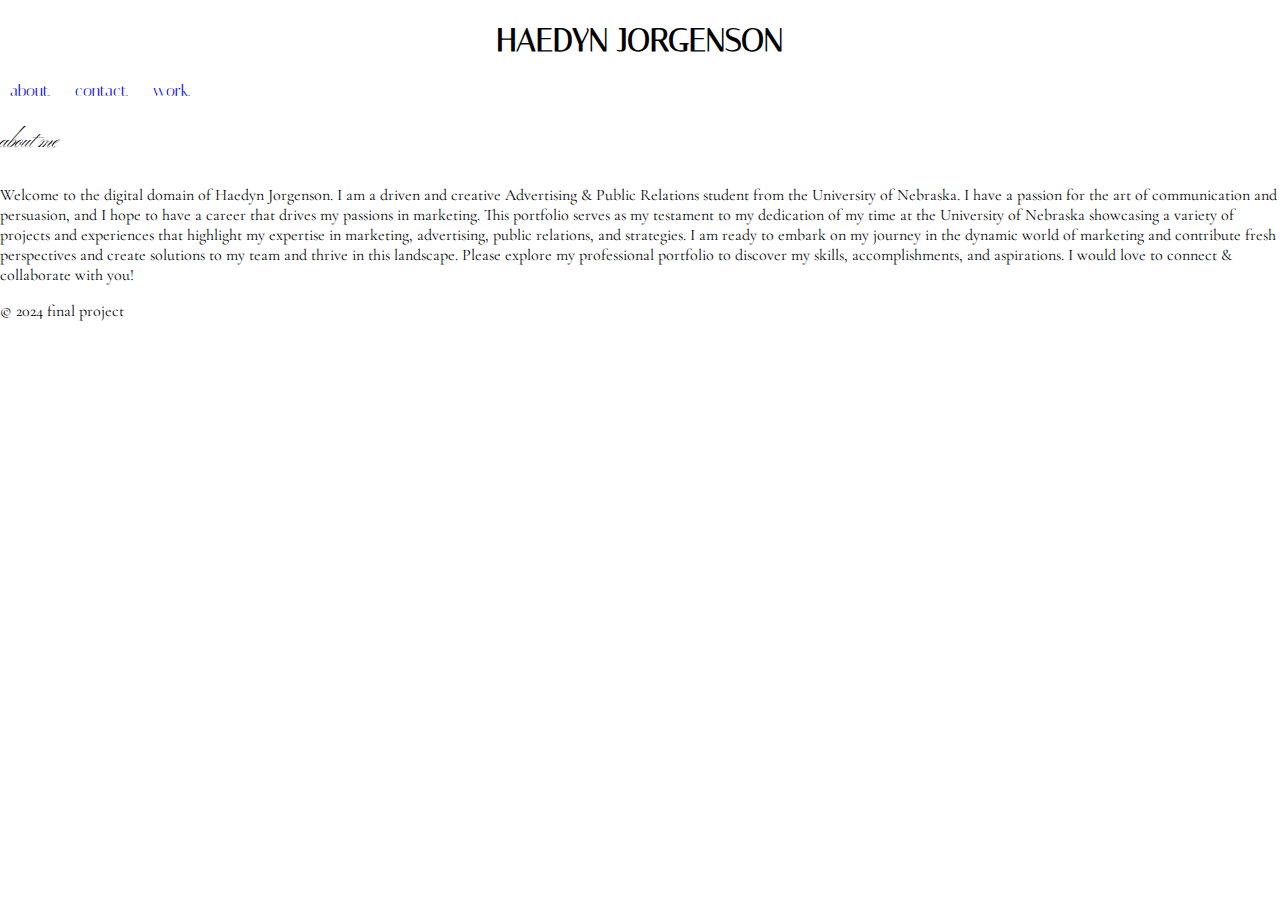
==== index.html @ 312e0c78 "update font and text align" ====
<!DOCTYPE html>
<html lang="en">

<head>
    <meta charset="UTF-8">
    <meta name="viewport" content="width=device-width, initial-scale=1.0">
    <title>HAEDYN JORGENSON</title>
    <link rel="stylesheet" href="styles.css">
    <style>
        h1 {
            font-family: Italiana, sans-serif;
            text-align: center;
        }
        nav a {
            display: inline-block; 
            margin: 0 10px; 
            text-decoration: none; 
            font-family: Italiana, sans-serif; 
            text-align: center;
        }
    </style>

    <link rel="preconnect" href="https://fonts.googleapis.com">
<link rel="preconnect" href="https://fonts.gstatic.com" crossorigin>
<link href="https://fonts.googleapis.com/css2?family=Italiana&display=swap" rel="stylesheet">

<link rel="preconnect" href="https://fonts.googleapis.com">
<link rel="preconnect" href="https://fonts.gstatic.com" crossorigin>
<link href="https://fonts.googleapis.com/css2?family=Ballet:opsz@16..72&family=Italiana&display=swap" rel="stylesheet">

<link rel="preconnect" href="https://fonts.googleapis.com">
<link rel="preconnect" href="https://fonts.gstatic.com" crossorigin>
<link href="https://fonts.googleapis.com/css2?family=Ballet:opsz@16..72&family=Cormorant+Garamond:ital,wght@0,300;0,400;0,500;0,600;0,700;1,300;1,400;1,500;1,600;1,700&family=Italiana&display=swap" rel="stylesheet">

<body>
    <header>
        <h1>HAEDYN JORGENSON</h1>

        <nav>
                <a href="#about">about.</a>
                <a href="#contact">contact.</a>
                <a href="#work">work.</a>
        </nav>
    </header>

    <section id="about">
        <h2>about me</h2>
        <p>Welcome to the digital domain of Haedyn Jorgenson. I am a 
            driven and creative Advertising & Public Relations student from 
            the University of Nebraska. I have a passion for the art of 
            communication and persuasion, and I hope to have a career that
            drives my passions in marketing. 
            
            This portfolio serves as my testament to my dedication of my time
            at the University of Nebraska showcasing a variety of projects and 
            experiences that highlight my expertise in marketing, advertising, 
            public relations, and strategies. 
            
            I am ready to embark on my journey in the dynamic world of 
            marketing and contribute fresh perspectives and create solutions 
            to my team and thrive in this landscape.
            
            Please explore my professional portfolio to discover my skills, 
            accomplishments, and aspirations. 
            
            I would love to connect &  collaborate with you!</p>
    </section>

    <footer>
        <p>&copy; 2024 final project</p>
    </footer>
</body>

</html>
---- styles.css ----
body {
    margin: 0;
    padding: 0;
}
.italiana-regular {
        font-family: "Italiana", sans-serif;
        font-weight: 400;
        font-style: normal;
      }      

h1 {
        font-family: Italiana, sans-serif;
    }    

nav {
        font-family: Italiana, sans-serif;
    }
    
nav a {
        font-family: Italiana, sans-serif;
    }    

.ballet {
  font-family: "Ballet", cursive;
  font-optical-sizing: auto;
  font-weight: 400;
  font-style: normal;
}

#about h2 {
    font-family: Ballet, cursive;
}

.cormorant-garamond-light {
    font-family: "Cormorant Garamond", serif;
    font-weight: 300;
    font-style: normal;
  }

  p {
    font-family: Cormorant Garamond, sans-serif;
}
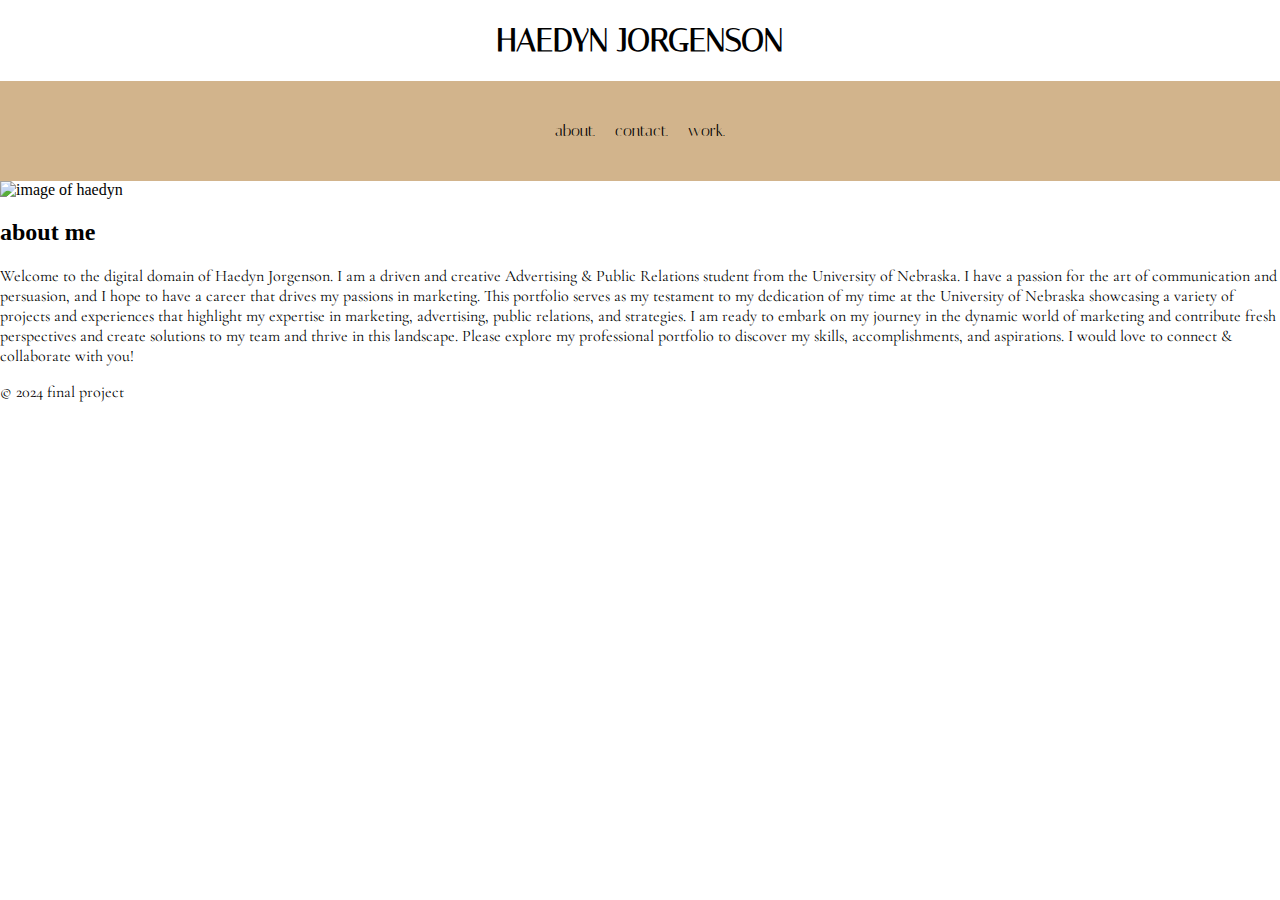
==== commit c1883ef1: "adding image" ====
--- a/index.html
+++ b/index.html
@@ -43,6 +43,8 @@
         </nav>
     </header>
 
+    <img src="images/haedynsenior.jpg" alt="image of haedyn"
+
     <section id="about">
         <h2>about me</h2>
         <p>Welcome to the digital domain of Haedyn Jorgenson. I am a 
--- a/styles.css
+++ b/styles.css
@@ -14,10 +14,18 @@
 
 nav {
         font-family: Italiana, sans-serif;
+        display: flex;
+        justify-content: center;
+        align-items: center;
+        height: 100px;
+        background-color: tan;
     }
     
 nav a {
         font-family: Italiana, sans-serif;
+        text-decoration: none;
+        margin: 0 10px;
+        color: black;
     }    
 
 .ballet {
@@ -29,6 +37,10 @@
 
 #about h2 {
     font-family: Ballet, cursive;
+    display: flex;
+    justify-content: center;
+    align-items: center;
+    height: 100px;
 }
 
 .cormorant-garamond-light {
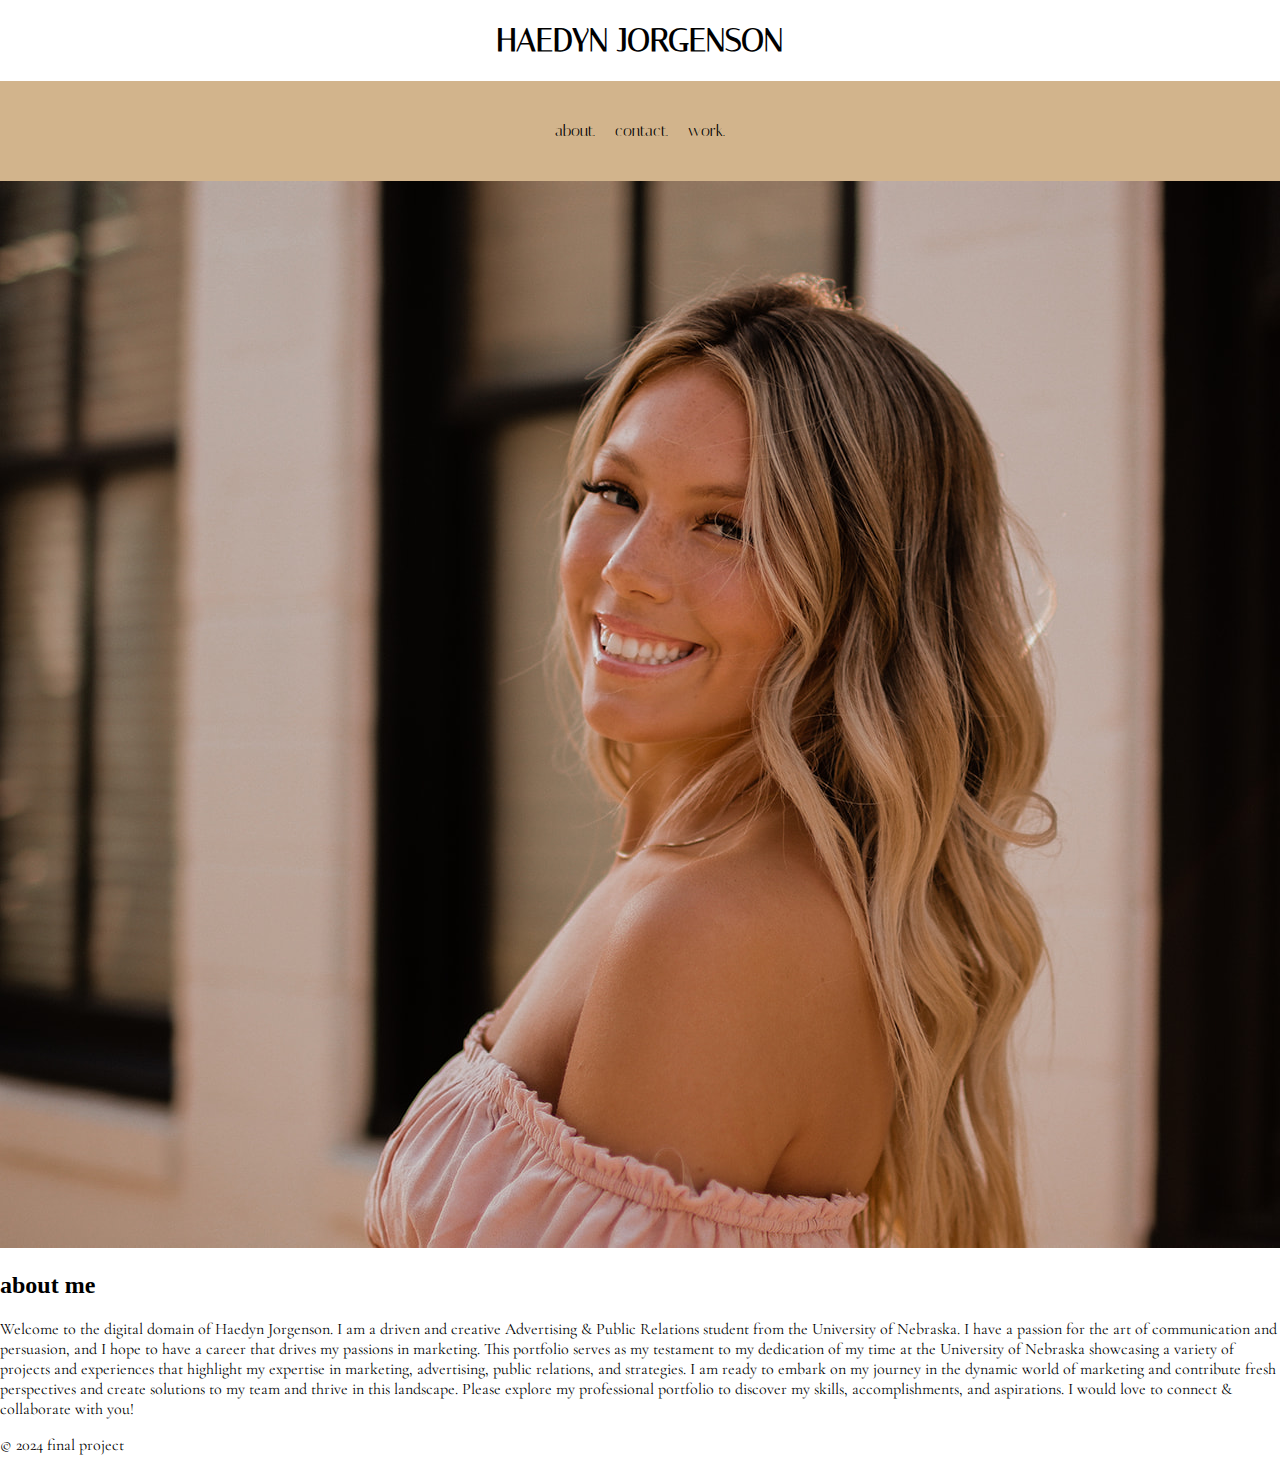
==== commit 1f12e30b: "new image" ====
--- a/index.html
+++ b/index.html
@@ -43,7 +43,7 @@
         </nav>
     </header>
 
-    <img src="images/haedynsenior.jpg" alt="image of haedyn"
+    <img src="images/seniorhaedyn.JPG" alt="image of haedyn"
 
     <section id="about">
         <h2>about me</h2>
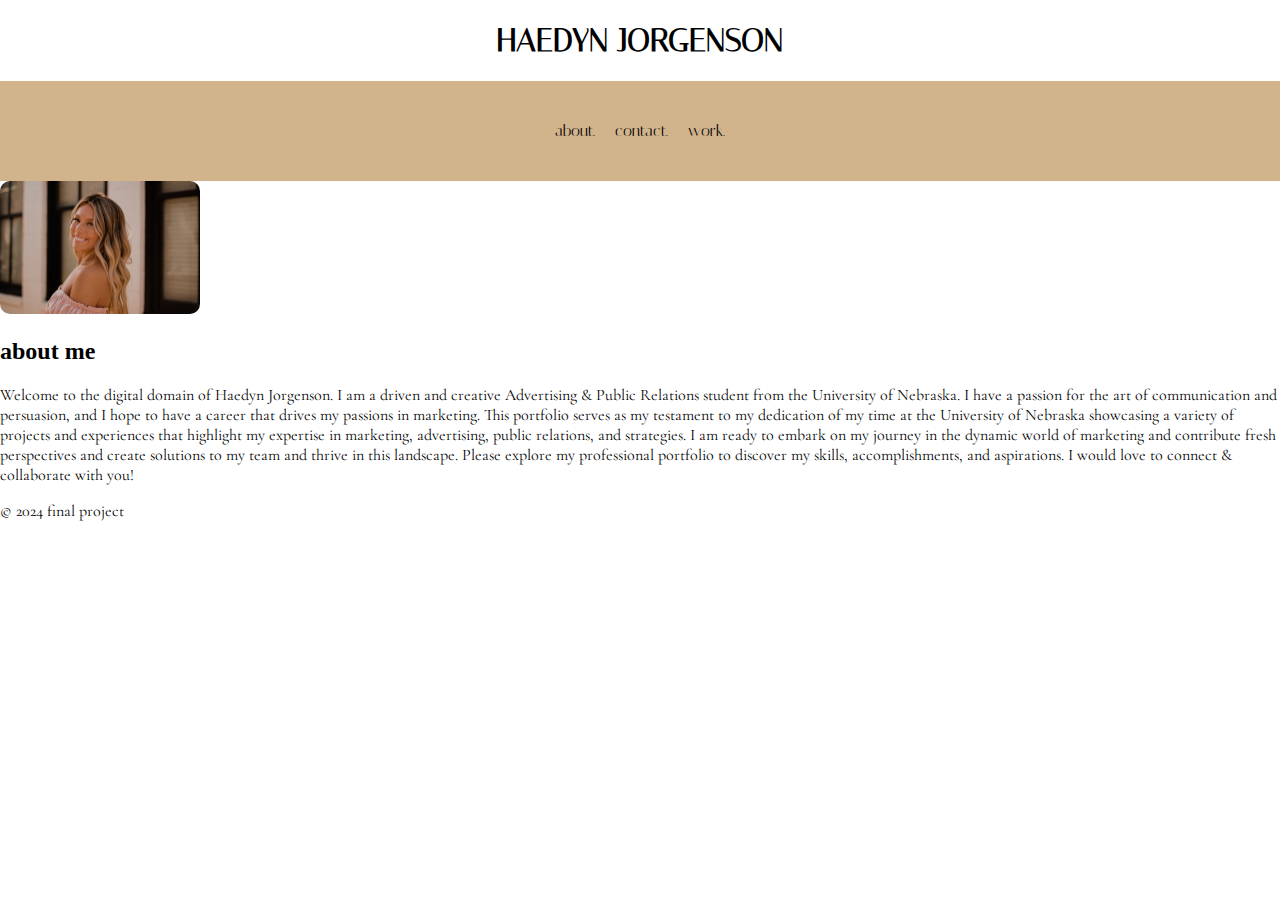
==== commit bda30909: "rounded image" ====
--- a/index.html
+++ b/index.html
@@ -43,7 +43,7 @@
         </nav>
     </header>
 
-    <img src="images/seniorhaedyn.JPG" alt="image of haedyn"
+    <img class= "rounded-image" src="images/seniorhaedyn.JPG" alt="image of haedyn"
 
     <section id="about">
         <h2>about me</h2>
--- a/styles.css
+++ b/styles.css
@@ -52,3 +52,9 @@
   p {
     font-family: Cormorant Garamond, sans-serif;
 }
+
+.rounded-image {
+    width: 200px;
+    height: auto;
+    border-radius: 10px;
+}
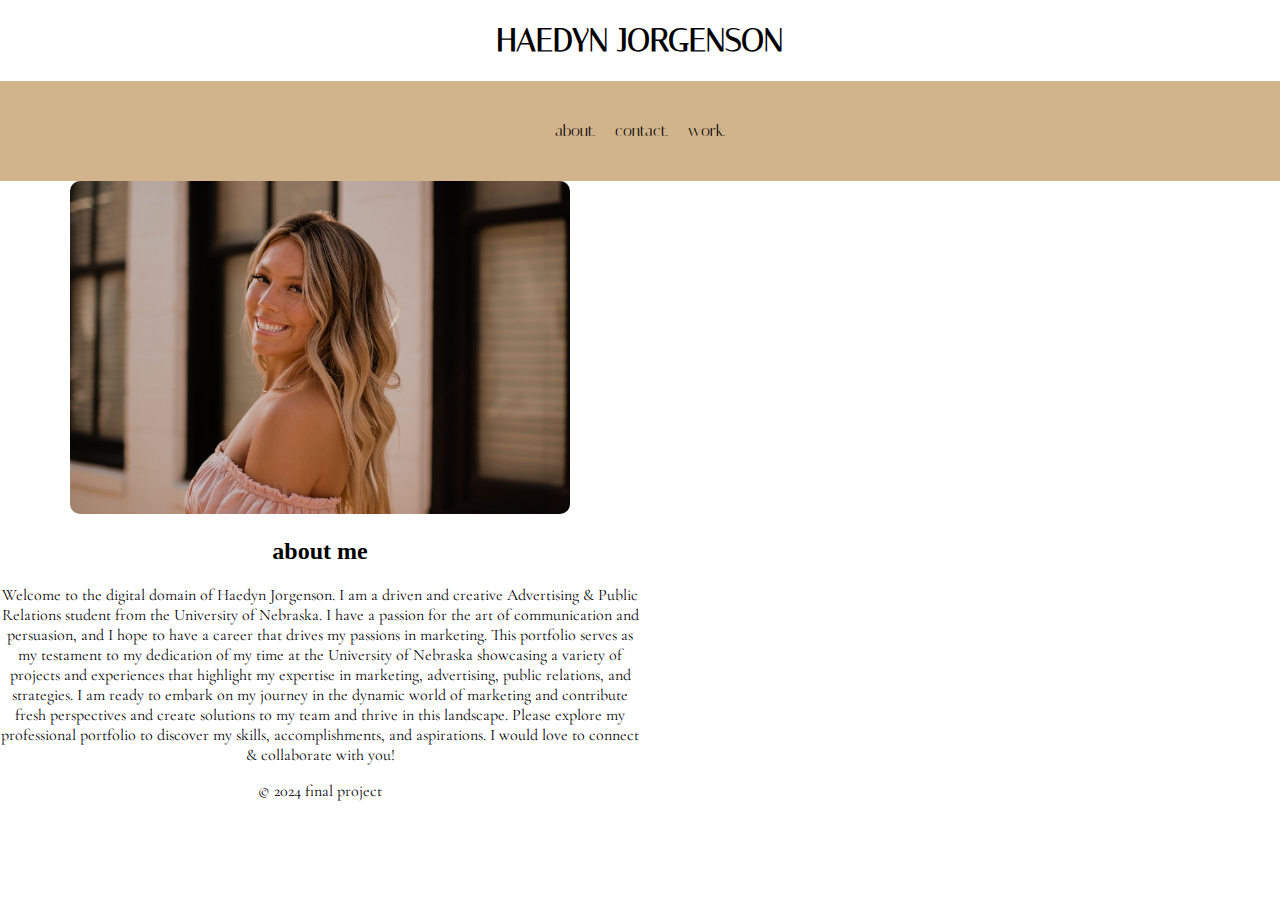
==== commit 8b70f39c: "added img container" ====
--- a/index.html
+++ b/index.html
@@ -43,7 +43,9 @@
         </nav>
     </header>
 
-    <img class= "rounded-image" src="images/seniorhaedyn.JPG" alt="image of haedyn"
+    <div class="container">
+        <img class= "rounded-image" src="images/seniorhaedyn.JPG" alt="image of haedyn"
+    </div>
 
     <section id="about">
         <h2>about me</h2>
--- a/styles.css
+++ b/styles.css
@@ -35,7 +35,7 @@
   font-style: normal;
 }
 
-#about h2 {
+#about-me h2 {
     font-family: Ballet, cursive;
     display: flex;
     justify-content: center;
@@ -54,7 +54,13 @@
 }
 
 .rounded-image {
-    width: 200px;
+    width: 500px;
     height: auto;
     border-radius: 10px;
 }
+
+.container {
+    width: 50%;
+    margin: 0;
+    text-align: center;
+}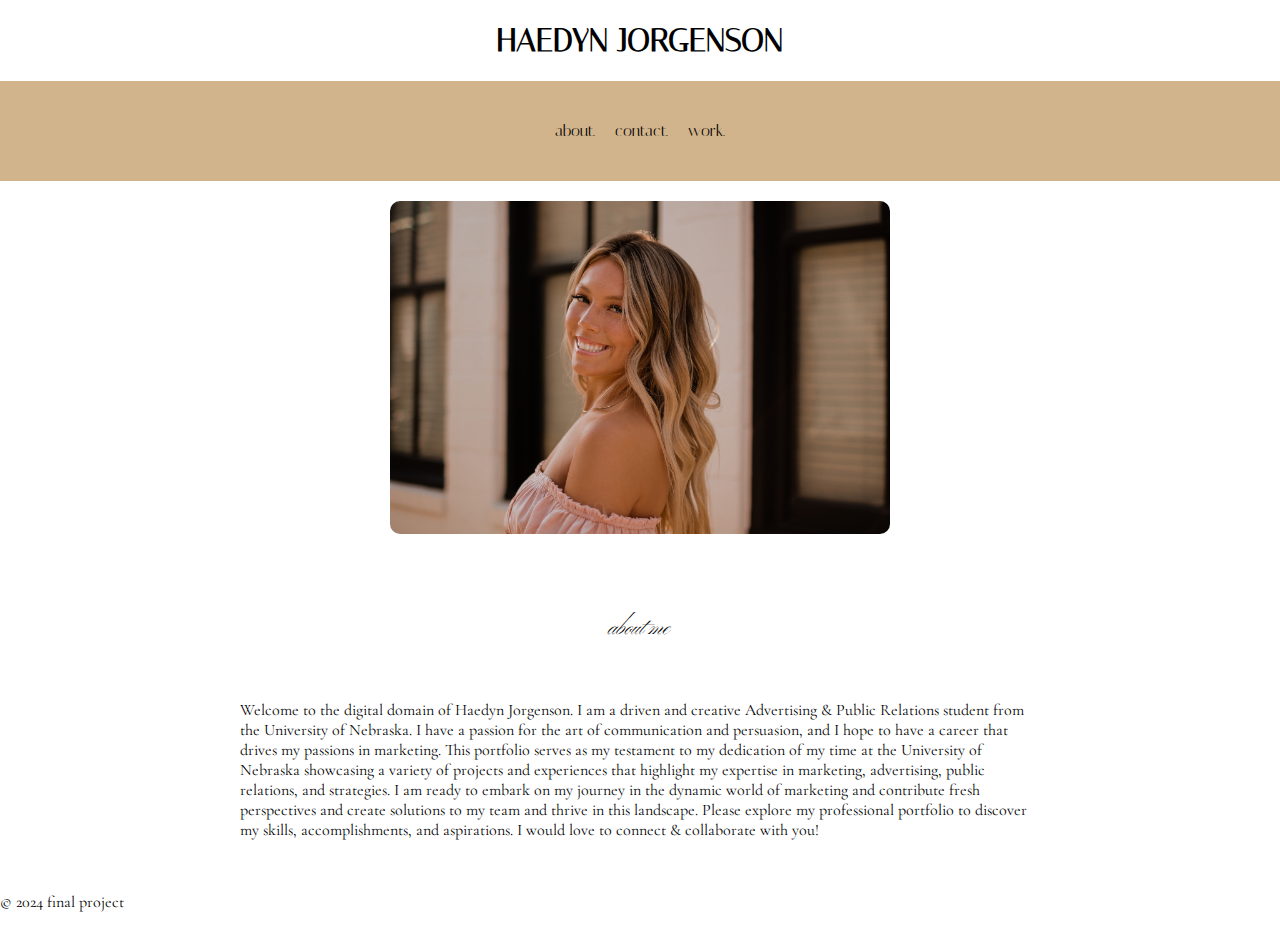
==== commit c276aa81: "added new files contact and work" ====
--- a/index.html
+++ b/index.html
@@ -16,6 +16,10 @@
             margin: 0 10px; 
             text-decoration: none; 
             font-family: Italiana, sans-serif; 
+            text-align: center;
+        }
+
+        .container {
             text-align: center;
         }
     </style>
@@ -38,13 +42,13 @@
 
         <nav>
                 <a href="#about">about.</a>
-                <a href="#contact">contact.</a>
-                <a href="#work">work.</a>
+                <a href="contact.html">contact.</a>
+                <a href="work.html">work.</a>
         </nav>
     </header>
 
     <div class="container">
-        <img class= "rounded-image" src="images/seniorhaedyn.JPG" alt="image of haedyn"
+        <img class= "rounded-image" src="images/seniorhaedyn.JPG" alt="image of haedyn">
     </div>
 
     <section id="about">
--- a/styles.css
+++ b/styles.css
@@ -35,12 +35,13 @@
   font-style: normal;
 }
 
-#about-me h2 {
-    font-family: Ballet, cursive;
+#about h2 {
+    font-family: "Ballet", cursive;
     display: flex;
     justify-content: center;
     align-items: center;
     height: 100px;
+    font-size: 25px;
 }
 
 .cormorant-garamond-light {
@@ -60,7 +61,21 @@
 }
 
 .container {
-    width: 50%;
-    margin: 0;
     text-align: center;
+    margin-top: 20px;
+}
+
+.container img rounded-image {
+    max-width: 100%;
+    height: auto;
+    border-radius: 50%;
+    display: block;
+    margin: 0 auto;
+}
+
+#about {
+    max-width: 800px;
+    margin: 0 auto;
+    text-align: left;
+    padding: 20px;
 }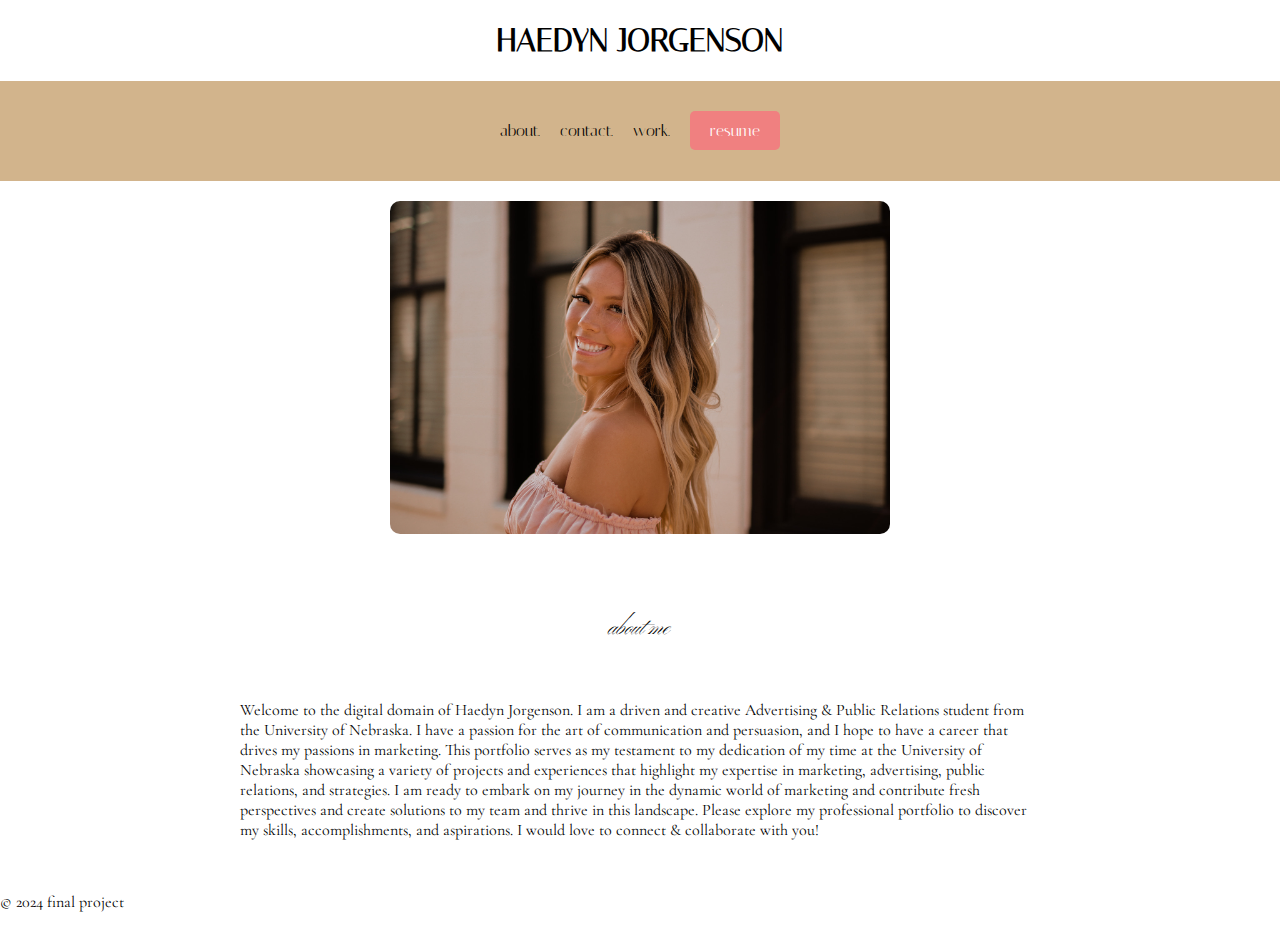
==== commit e562162c: "added resume button" ====
--- a/index.html
+++ b/index.html
@@ -44,6 +44,7 @@
                 <a href="#about">about.</a>
                 <a href="contact.html">contact.</a>
                 <a href="work.html">work.</a>
+                <a href="resume.pdf" target="_blank">resume</a>
         </nav>
     </header>
 
--- a/styles.css
+++ b/styles.css
@@ -78,4 +78,11 @@
     margin: 0 auto;
     text-align: left;
     padding: 20px;
+}
+
+nav a[href="resume.pdf"] {
+    background-color: lightcoral;
+    color: white;
+    padding: 10px 20px;
+    border-radius: 5px;
 }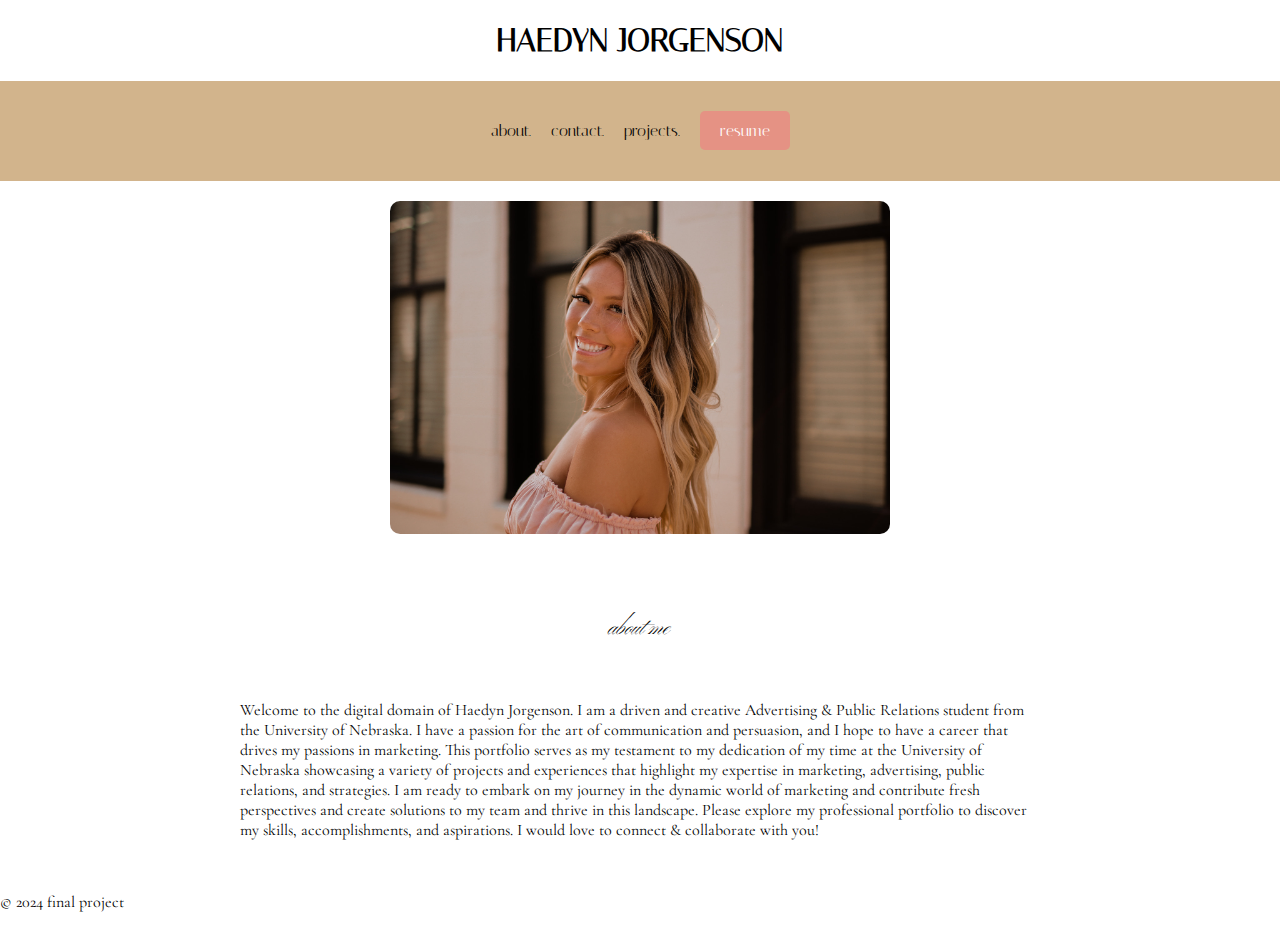
==== commit 20902ac8: "added teext" ====
--- a/index.html
+++ b/index.html
@@ -43,7 +43,7 @@
         <nav>
                 <a href="#about">about.</a>
                 <a href="contact.html">contact.</a>
-                <a href="work.html">work.</a>
+                <a href="work.html">projects.</a>
                 <a href="resume.pdf" target="_blank">resume</a>
         </nav>
     </header>
--- a/styles.css
+++ b/styles.css
@@ -81,8 +81,64 @@
 }
 
 nav a[href="resume.pdf"] {
-    background-color: lightcoral;
+    background-color: rgba(240, 128, 128, 0.646);
     color: white;
     padding: 10px 20px;
     border-radius: 5px;
-}+}
+
+form {
+    background-color: rgba(137, 69, 69, 0.537); /* Set background color for the form */
+            padding: 20px; /* Add padding to the form */
+            border-radius: 10px; /* Add rounded corners */
+            width: 300px; /* Adjust width as needed */
+            margin: auto; /* Center the form horizontally */
+}
+
+label {
+    display: block; /* Make labels appear on their own line */
+    margin-bottom: 5px; /* Add some space between labels */
+}
+
+input[type="text"],
+    textarea {
+        width: 100%; /* Make inputs and textarea take full width */
+        padding: 5px; /* Add some padding */
+        margin-bottom: 10px; /* Add some space between inputs */
+        }
+
+button[type="submit"] {
+        background-color: #007bff; /* Set button background color */
+        color: white; /* Set button text color */
+        border: none; /* Remove border */
+        padding: 10px 20px; /* Add padding */
+        border-radius: 5px; /* Add rounded corners */
+        cursor: pointer; /* Add pointer cursor */
+        }
+
+        button[type="submit"]:hover {
+            background-color: #0056b3; /* Change background color on hover */
+        }
+
+        .project-container {
+            display: flex;
+            justify-content: center;
+            align-items: center;
+            height: 100vh;
+        }
+        
+        .project-link {
+            text-decoration: none;
+            margin: 10px;
+        }
+        
+        .project-square {
+            width: 200px;
+            height: 200px;
+            background-color: rgba(240, 128, 128, 0.646); /* Change the background color as needed */
+            color: white;
+            text-align: center;
+            line-height: 200px; /* Center the text vertically */
+            font-size: 20px;
+            border-radius: 10px;
+        }